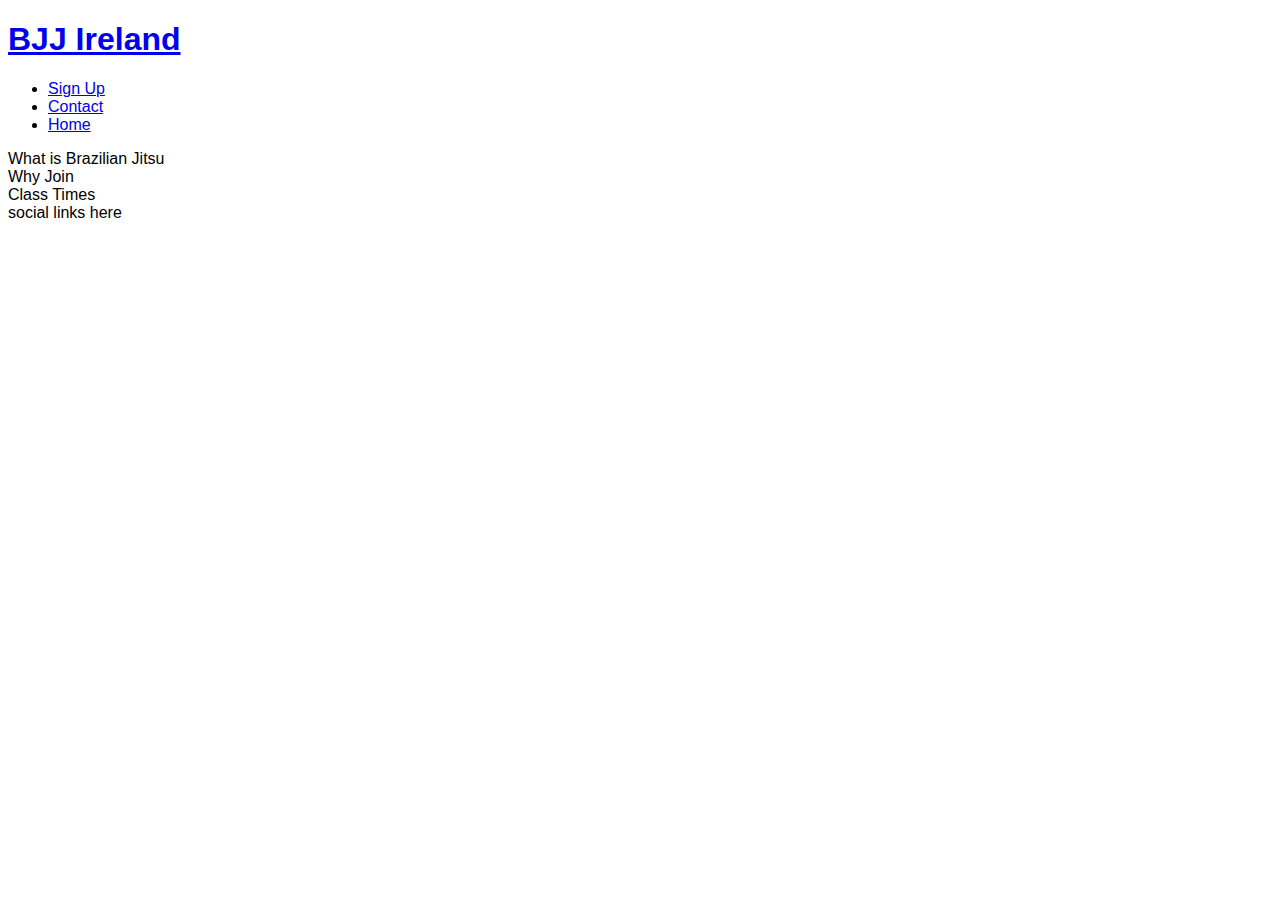
==== index.html @ a800a94c "add basic header and navigation structure" ====
<!DOCTYPE html>
<html lang="en">
<head>
    <meta charset="UTF-8">
    <meta http-equiv="X-UA-Compatible" content="IE=edge">
    <meta name="viewport" content="width=device-width, initial-scale=1.0">
    <meta name="description" content="Brazilian Jiu Jitsu Club in Dublin, Ireland">
    <meta name="keywords" content="brazilian jiu jitsu, martial arts club, dublin, ireland">

    <link rel="stylesheet" href="assets/css/style.css">
    <title>Brazilian Jiu Jitsu</title>
</head>
<body>
    <Header>
        <a href="index.html">
            <h1>BJJ Ireland</h1>
        </a>
        <nav>
            <ul id="menu">
                <li>
                    <a href="#">Sign Up</a>
                </li>
                <li>
                    <a href="#">Contact</a>
                </li>
                <li>
                    <a href="index.html" class="active">Home</a>
                </li>
            </ul>
        </nav>
    </Header>
    <section>What is Brazilian Jitsu</section>
    <section>Why Join</section>
    <section>Class Times</section>

    <Footer>
        social links here
    </Footer>
</body>
</html>
---- assets/css/style.css ----
body {
    font-family: Arial;
}
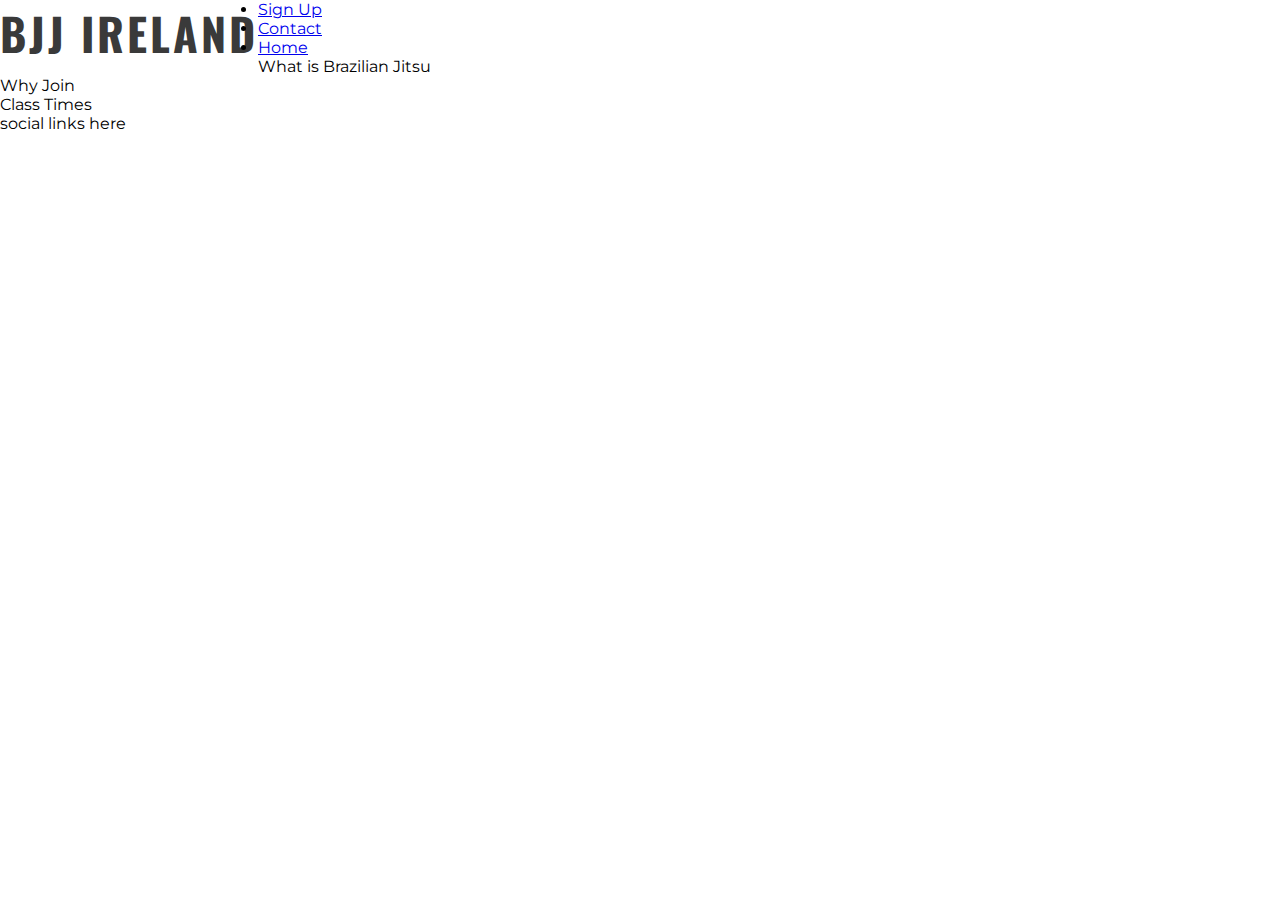
==== commit 78114d95: "add style for heading and logo" ====
--- a/index.html
+++ b/index.html
@@ -13,7 +13,7 @@
 <body>
     <Header>
         <a href="index.html">
-            <h1>BJJ Ireland</h1>
+            <h1 id="logo">BJJ Ireland</h1>
         </a>
         <nav>
             <ul id="menu">
--- a/assets/css/style.css
+++ b/assets/css/style.css
@@ -1,3 +1,29 @@
+@import url('https://fonts.googleapis.com/css2?family=Montserrat&family=Oswald:wght@300&display=swap');
+
+* {margin: 0;
+    padding: 0;
+    border: none; 
+
+}
+
+
 body {
-    font-family: Arial;
+    font-family: Montserrat, sans-serif;
+    font-weight: 400;
+    color: #000
+}
+
+/* Heading and logo */
+
+h1, h1 {
+
+    font-family: Oswald, sans-serif;
+    text-transform: uppercase;
+    letter-spacing: 3px;
+    color: #3a3a3a;
+}
+
+#logo {
+    float: left;
+    font-size: 280%;
 }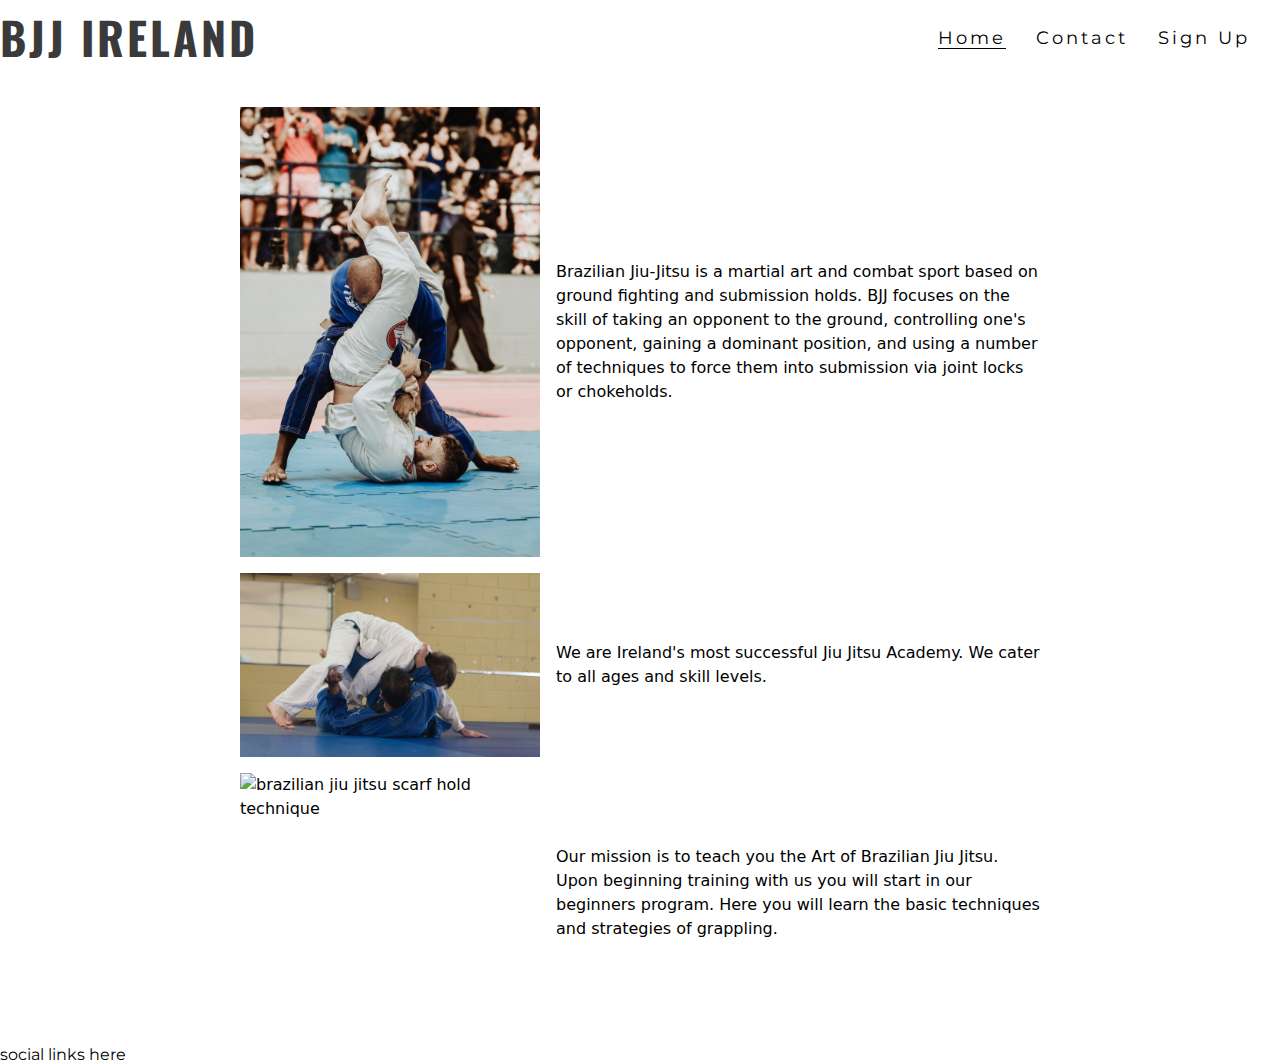
==== commit a7e32a0f: "added homepage html and CSS" ====
--- a/index.html
+++ b/index.html
@@ -29,9 +29,20 @@
             </ul>
         </nav>
     </Header>
-    <section>What is Brazilian Jitsu</section>
-    <section>Why Join</section>
-    <section>Class Times</section>
+    <section id="grid">
+        <img src="/assets/images/bjj-1.jpg" alt="brazilian jiu jitsu armbar technique" height="400" width="500" />
+<p>Brazilian Jiu-Jitsu is a martial art and combat sport based on ground fighting and submission holds. BJJ focuses on the skill of taking an opponent to the ground, controlling one's opponent, gaining a dominant position, and using a number of techniques to force them into submission via joint locks or chokeholds.</p>
+
+<img src="assets/images/bjj-2.jpg" alt="brazilian jiu jitsu sweep technique" height="400" width="500" />
+<p>We are Ireland's most successful Jiu Jitsu Academy. We cater to all ages and skill levels.</p>
+
+<img src="/assets/images/bjj-3.jpg" alt="brazilian jiu jitsu scarf hold technique" height="400" width="500" />
+<p>Our mission is to teach you the Art of Brazilian Jiu Jitsu.
+
+    Upon beginning training with us you will start in our beginners program. Here you will learn the basic techniques and strategies of grappling.</p>
+
+    </section>
+   
 
     <Footer>
         social links here
--- a/assets/css/style.css
+++ b/assets/css/style.css
@@ -26,4 +26,62 @@
 #logo {
     float: left;
     font-size: 280%;
+}
+
+#menu {
+
+    font-size: 110%;
+    letter-spacing: 3px;
+    
+}
+
+#menu, #logo {
+    line-height: 75px;
+
+}
+
+#menu li {
+    float: right;
+    list-style-type: none;
+    margin-right: 30px;
+
+
+}
+
+#menu a {
+    text-decoration: none;
+    color: inherit;
+}
+
+#menu a:hover {
+    border-bottom: 1px solid #000;
+
+
+
+}
+
+.active {
+    border-bottom: 1px solid #000;
+}
+
+#menu {
+    overflow: hidden;
+}
+
+#grid {
+    
+        display: grid;
+        padding: 2rem;
+        grid-template-columns: 300px 1fr;
+        gap: 1rem;
+        align-items: center;
+        max-width: 800px;
+        margin: 0 auto;
+        font: 500 100%/1.5 system-ui;
+      }
+
+      img {
+        max-width: 100%;
+        height: auto;
+      }
 }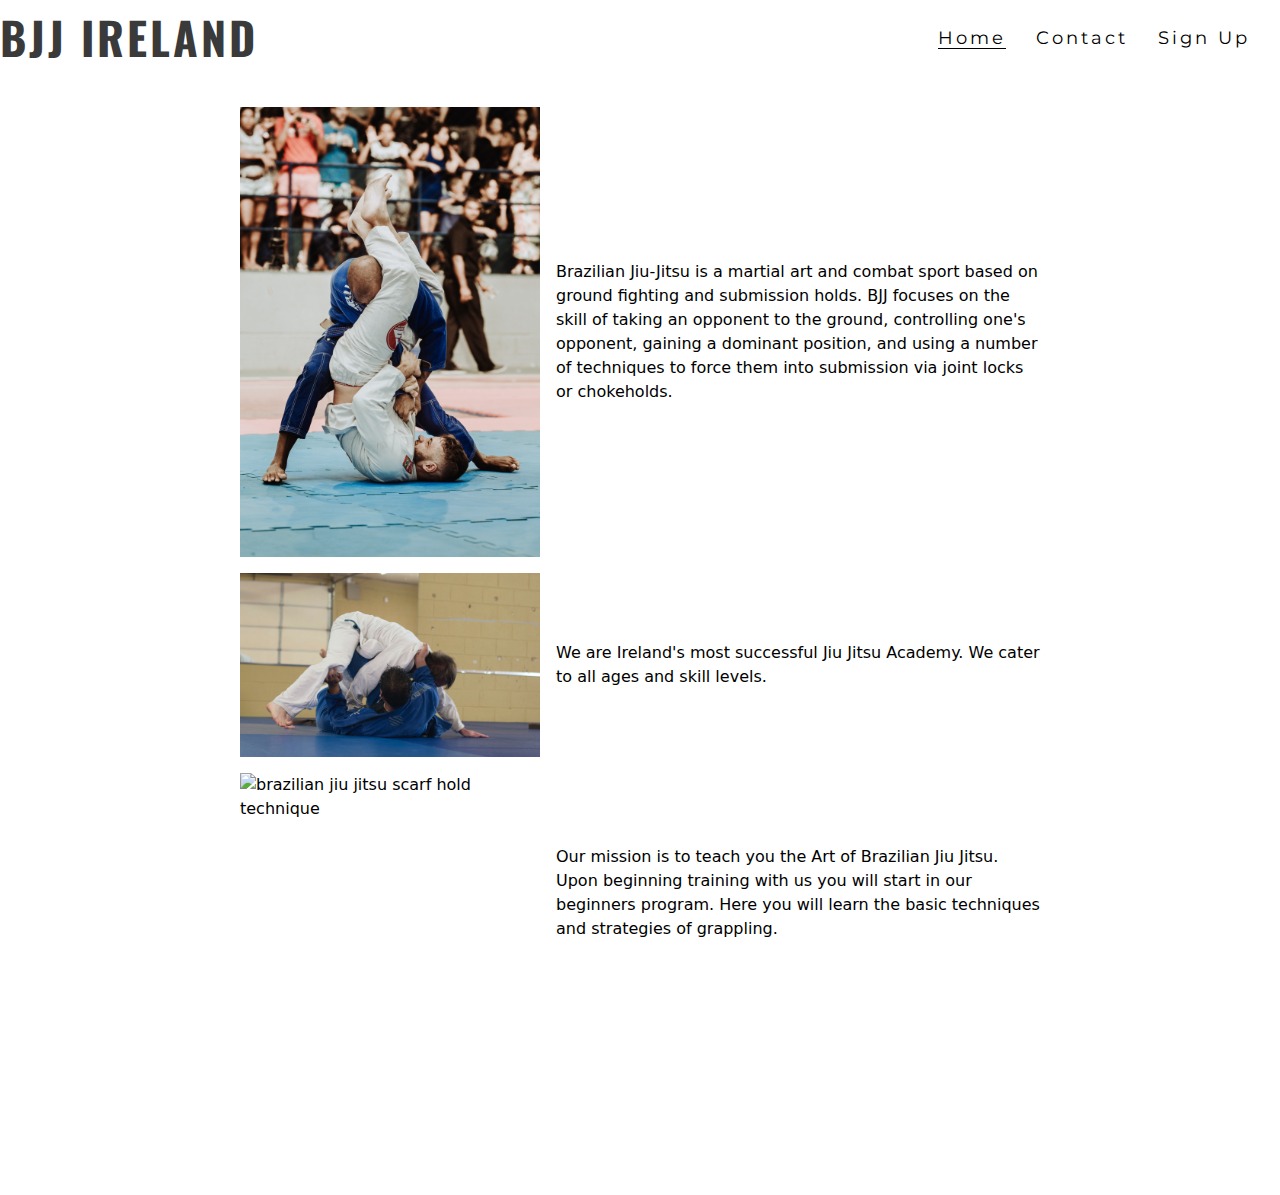
==== commit 98b7e389: "add social icons" ====
--- a/index.html
+++ b/index.html
@@ -45,7 +45,28 @@
    
 
     <Footer>
-        social links here
+        <ul class="social-icons">
+            <li>
+                <a href="https://facebook.com" target="_blank" rel="noopener"
+                    aria-label="Visit our Facebook page (opens in a new tab)"><i class="fab fa-facebook"></i></a>
+            </li>
+            <li>
+                <a href="https://twitter.com" target="_blank" rel="noopener"
+                    aria-label="Visit our Twitter page (opens in a new tab)"><i class="fab fa-twitter-square"></i></a>
+            </li>
+            <li>
+                <a href="https://youtube.com" target="_blank" rel="noopener"
+                    aria-label="Visit our YouTube page (opens in a new tab)"><i class="fab fa-youtube-square"></i></a>
+            </li>
+            <li>
+                <a href="https://instagram.com" target="_blank" rel="noopener"
+                    aria-label="Visit our Instagram page (opens in a new tab)"><i class="fab fa-instagram"></i></a>
+            </li>
+        </ul>
+    </footer>
+
+    <!-- font awesome script -->
+    <script src="https://kit.fontawesome.com/c7dbda0798.js" crossorigin="anonymous"></script>
     </Footer>
 </body>
 </html>--- a/assets/css/style.css
+++ b/assets/css/style.css
@@ -84,4 +84,38 @@
         max-width: 100%;
         height: auto;
       }
+}
+
+@media (max-width: 650px) {
+    body {
+      display: block;
+      font-size: 80%;
+    }
+    p {
+      position: relative;
+      margin: -3rem 0 2rem 1rem;
+      padding: 1rem;
+      background: rgba(white, 0.8);
+    }
+  }
+
+  /* footer */
+
+footer {
+    height: 150px;
+}
+
+.social-icons {
+    text-align: center;
+}
+
+.social-icons > li {
+    display: inline;
+}
+
+.social-icons i {
+    font-size: 160%;
+    margin: 1%;
+    padding: 5%;
+    color: #3a3a3a;
 }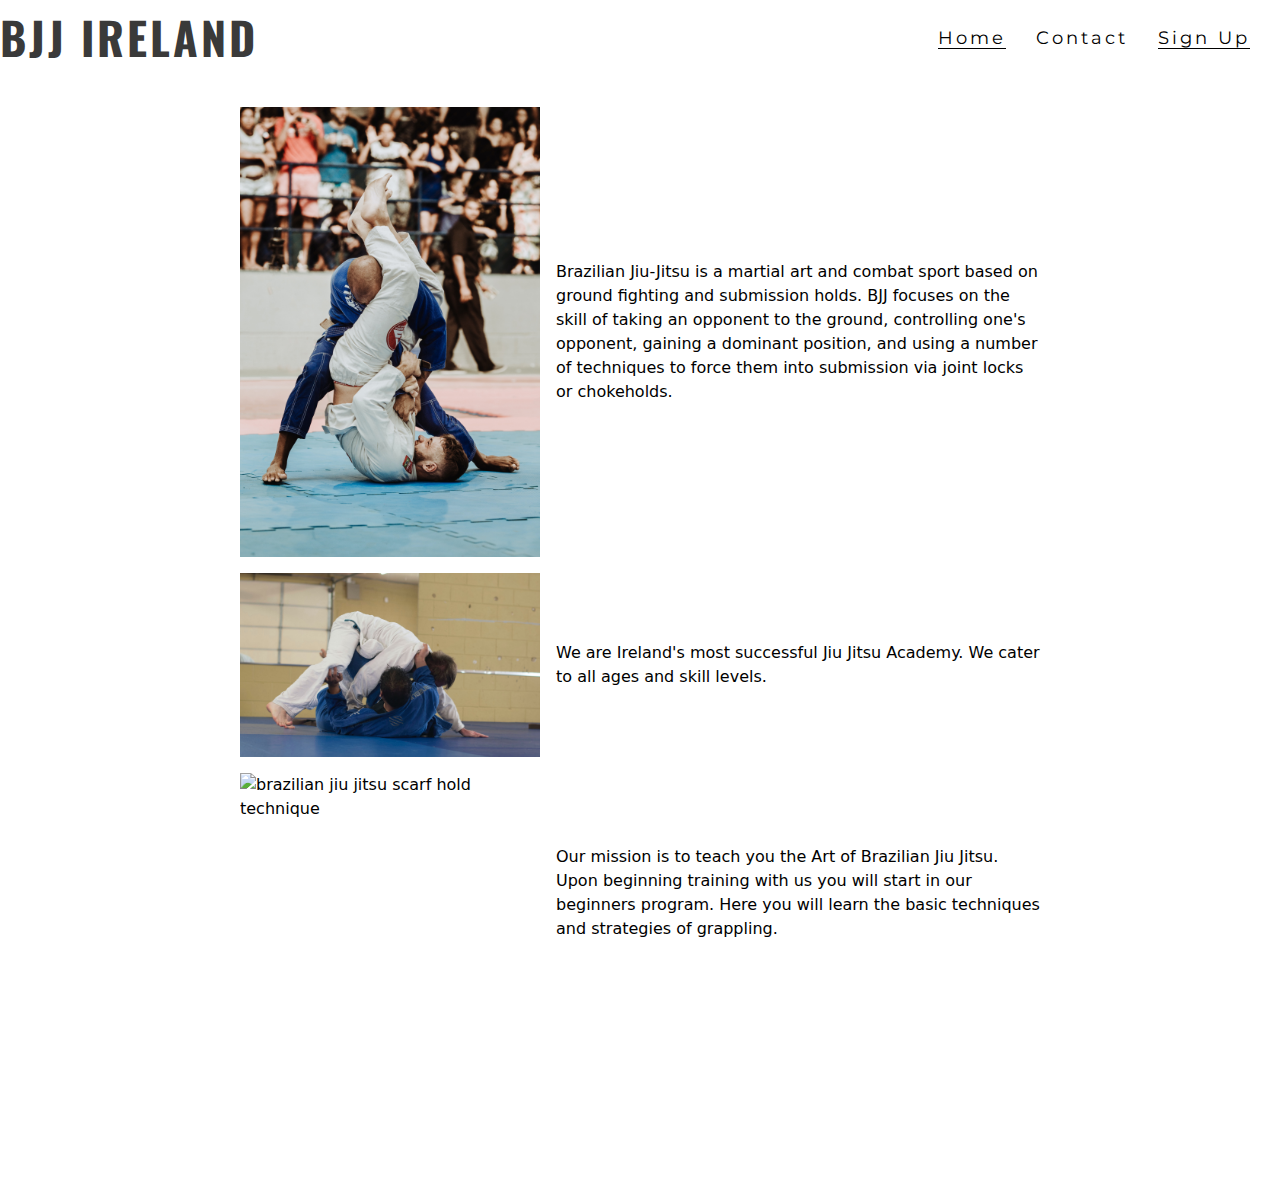
==== commit 30f8aa12: "add signup page and styling" ====
--- a/index.html
+++ b/index.html
@@ -18,7 +18,7 @@
         <nav>
             <ul id="menu">
                 <li>
-                    <a href="#">Sign Up</a>
+                    <a href="signup.html" class="active">Sign Up</a>
                 </li>
                 <li>
                     <a href="#">Contact</a>
--- a/assets/css/style.css
+++ b/assets/css/style.css
@@ -118,4 +118,59 @@
     margin: 1%;
     padding: 5%;
     color: #3a3a3a;
+}
+
+/* Form */
+
+.form-section {
+    clear: left;
+    background: url("../images/bjj-5.jpg");
+    background-size: cover;
+    background-position: center;
+    height: 900px;
+}
+
+.signup-form {
+    margin: 200px 10% 0 0;
+    color: #fff;
+    background-color: rgba(60, 60, 60, 0.6);
+    max-width: 150px;
+    position: absolute;
+    left: 40%;
+    padding: 20px;
+}
+
+.signup-form > h2 {
+    color: #fafafa;
+    margin-bottom: 20px;
+}
+
+.text-input {
+    background: transparent;
+    color: #fafafa;
+    width: 100%;
+    height: 25px;
+    margin: 5px 0 20px 0;
+    border: 1px solid #fafafa;
+    border-radius: 2px;
+}
+
+.text-input:hover {
+    border-color: #f16c6b;
+}
+
+.join-button {
+    margin-top: 20px;
+    border-radius: 2px;
+    padding: 15px 32px 15px 32px;
+    text-align: center;
+    font-size: 100%;
+    background-color: #f16c6b;
+    color: #fafafa;
+    display: block;
+}
+
+.join-button:hover {
+    background-color: #fafafa;
+    color: #f16c6b;
 }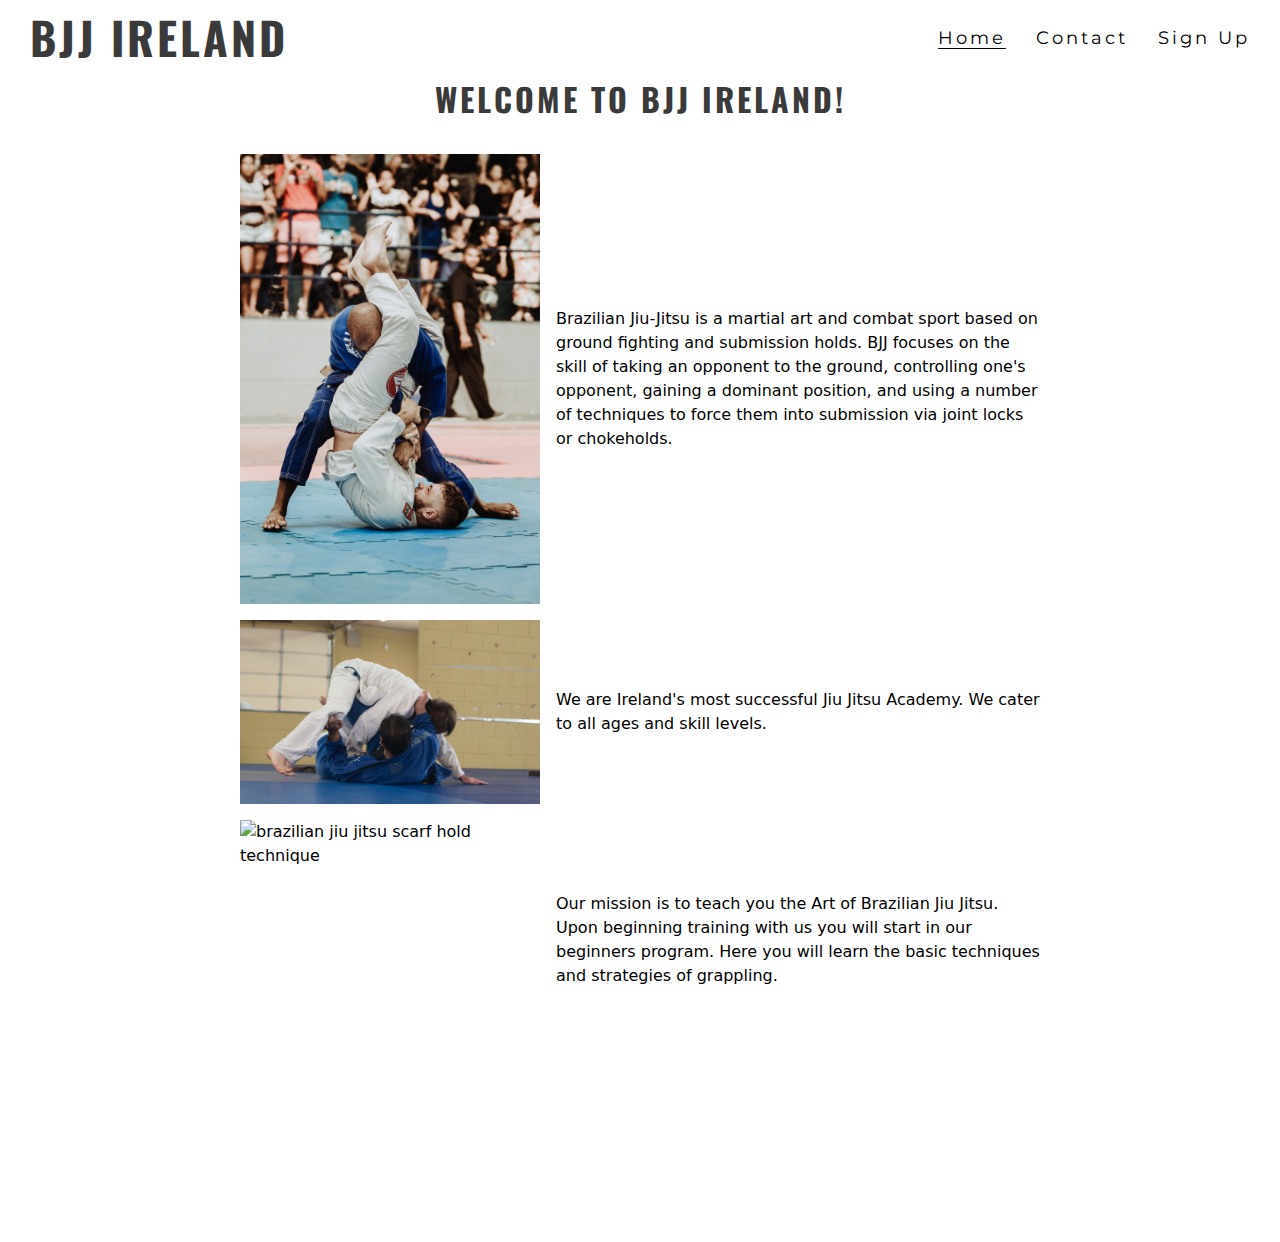
==== commit a1ec3c3f: "correct active links on each page" ====
--- a/index.html
+++ b/index.html
@@ -18,10 +18,10 @@
         <nav>
             <ul id="menu">
                 <li>
-                    <a href="signup.html" class="active">Sign Up</a>
+                    <a href="signup.html" >Sign Up</a>
                 </li>
                 <li>
-                    <a href="#">Contact</a>
+                    <a href="contact.html" >Contact</a>
                 </li>
                 <li>
                     <a href="index.html" class="active">Home</a>
@@ -29,6 +29,12 @@
             </ul>
         </nav>
     </Header>
+
+    <div>
+        <h1 class="heading">Welcome to Bjj Ireland!</h1>
+    </div>
+
+
     <section id="grid">
         <img src="/assets/images/bjj-1.jpg" alt="brazilian jiu jitsu armbar technique" height="400" width="500" />
 <p>Brazilian Jiu-Jitsu is a martial art and combat sport based on ground fighting and submission holds. BJJ focuses on the skill of taking an opponent to the ground, controlling one's opponent, gaining a dominant position, and using a number of techniques to force them into submission via joint locks or chokeholds.</p>
--- a/assets/css/style.css
+++ b/assets/css/style.css
@@ -26,6 +26,7 @@
 #logo {
     float: left;
     font-size: 280%;
+    margin-left: 30px;
 }
 
 #menu {
@@ -173,4 +174,20 @@
 .join-button:hover {
     background-color: #fafafa;
     color: #f16c6b;
+}
+
+#center {
+    text-align: center;
+    border: 3px solid green;
+  }
+
+.details {
+    background-color: rgb(202, 139, 29);
+    text-align: center;
+    color: black;
+    padding: 40px;
+}  
+
+.heading {
+    text-align: center;
 }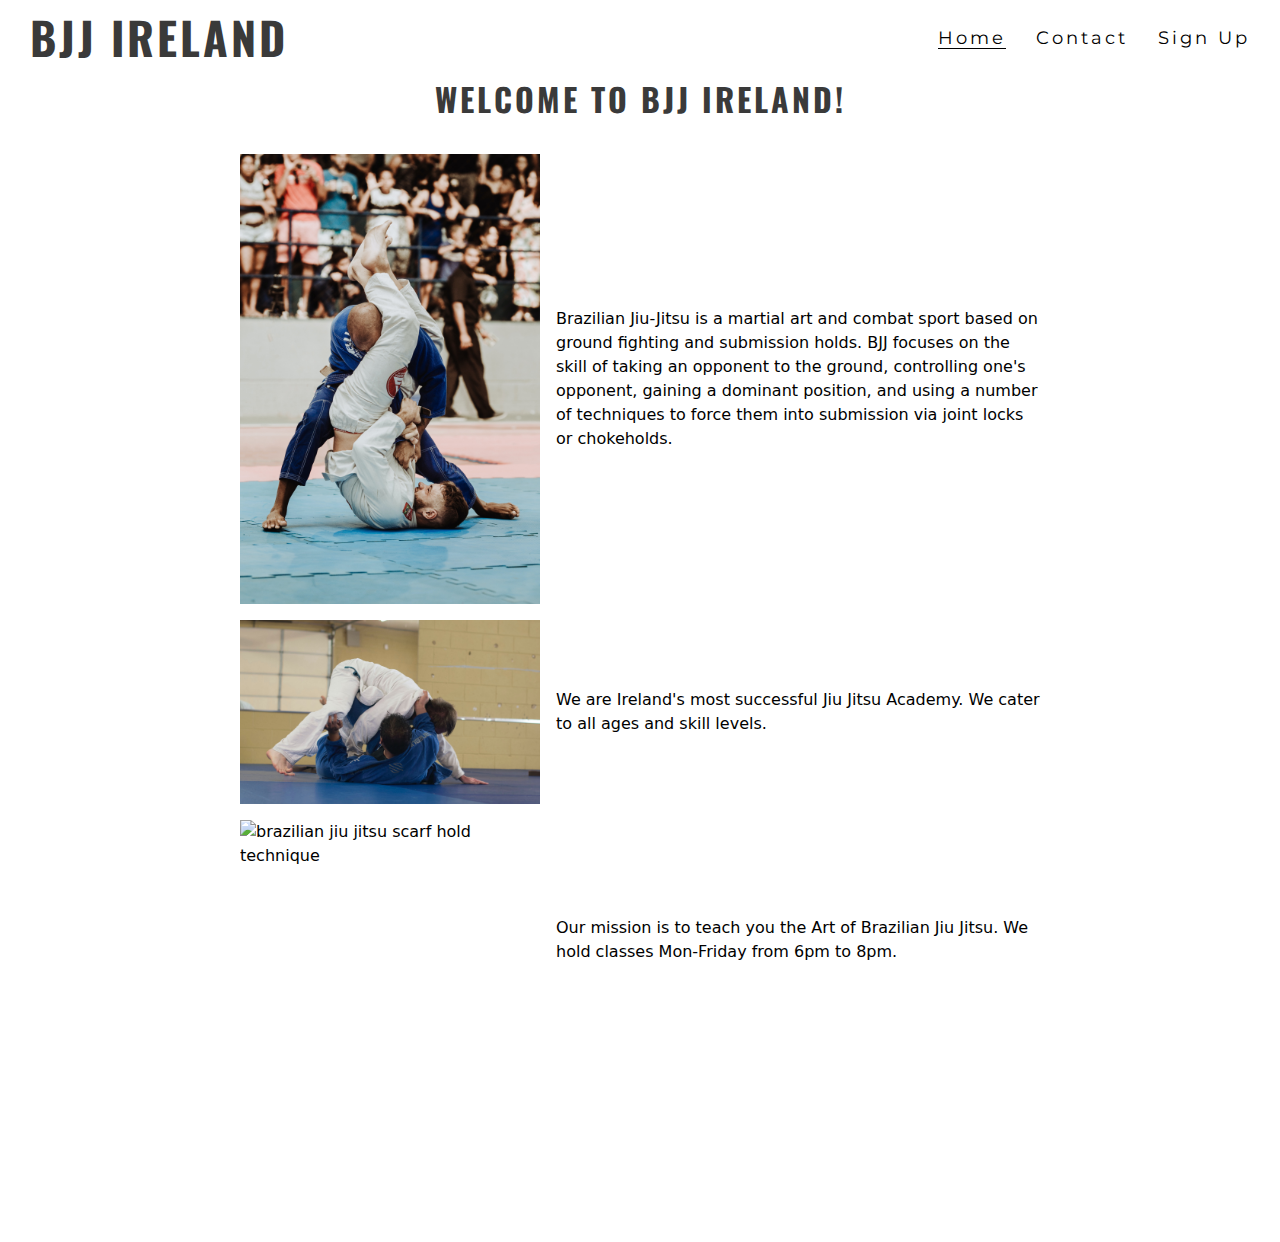
==== commit f687e601: "add html on homepage and css on signup page" ====
--- a/index.html
+++ b/index.html
@@ -35,7 +35,7 @@
     </div>
 
 
-    <section id="grid">
+    <div id="grid">
         <img src="/assets/images/bjj-1.jpg" alt="brazilian jiu jitsu armbar technique" height="400" width="500" />
 <p>Brazilian Jiu-Jitsu is a martial art and combat sport based on ground fighting and submission holds. BJJ focuses on the skill of taking an opponent to the ground, controlling one's opponent, gaining a dominant position, and using a number of techniques to force them into submission via joint locks or chokeholds.</p>
 
@@ -45,9 +45,9 @@
 <img src="/assets/images/bjj-3.jpg" alt="brazilian jiu jitsu scarf hold technique" height="400" width="500" />
 <p>Our mission is to teach you the Art of Brazilian Jiu Jitsu.
 
-    Upon beginning training with us you will start in our beginners program. Here you will learn the basic techniques and strategies of grappling.</p>
+    We hold classes Mon-Friday from 6pm to 8pm.
 
-    </section>
+</div>
    
 
     <Footer>
@@ -73,6 +73,6 @@
 
     <!-- font awesome script -->
     <script src="https://kit.fontawesome.com/c7dbda0798.js" crossorigin="anonymous"></script>
-    </Footer>
+    
 </body>
 </html>--- a/assets/css/style.css
+++ b/assets/css/style.css
@@ -69,6 +69,8 @@
     overflow: hidden;
 }
 
+
+
 #grid {
     
         display: grid;
@@ -85,18 +87,22 @@
         max-width: 100%;
         height: auto;
       }
-}
 
-@media (max-width: 650px) {
+
+@media (max-width: 450px) {
     body {
       display: block;
-      font-size: 80%;
+      font-size: 50%;
     }
     p {
       position: relative;
       margin: -3rem 0 2rem 1rem;
       padding: 1rem;
-      background: rgba(white, 0.8);
+      background: rgba(255,255,255);
+      font-size: 50%;
+    }
+    header {
+        font-size: 50%;
     }
   }
 
@@ -157,7 +163,7 @@
 }
 
 .text-input:hover {
-    border-color: #f16c6b;
+    border-color: #af3352;
 }
 
 .join-button {
@@ -166,7 +172,7 @@
     padding: 15px 32px 15px 32px;
     text-align: center;
     font-size: 100%;
-    background-color: #f16c6b;
+    background-color: #866bf1;
     color: #fafafa;
     display: block;
 }
